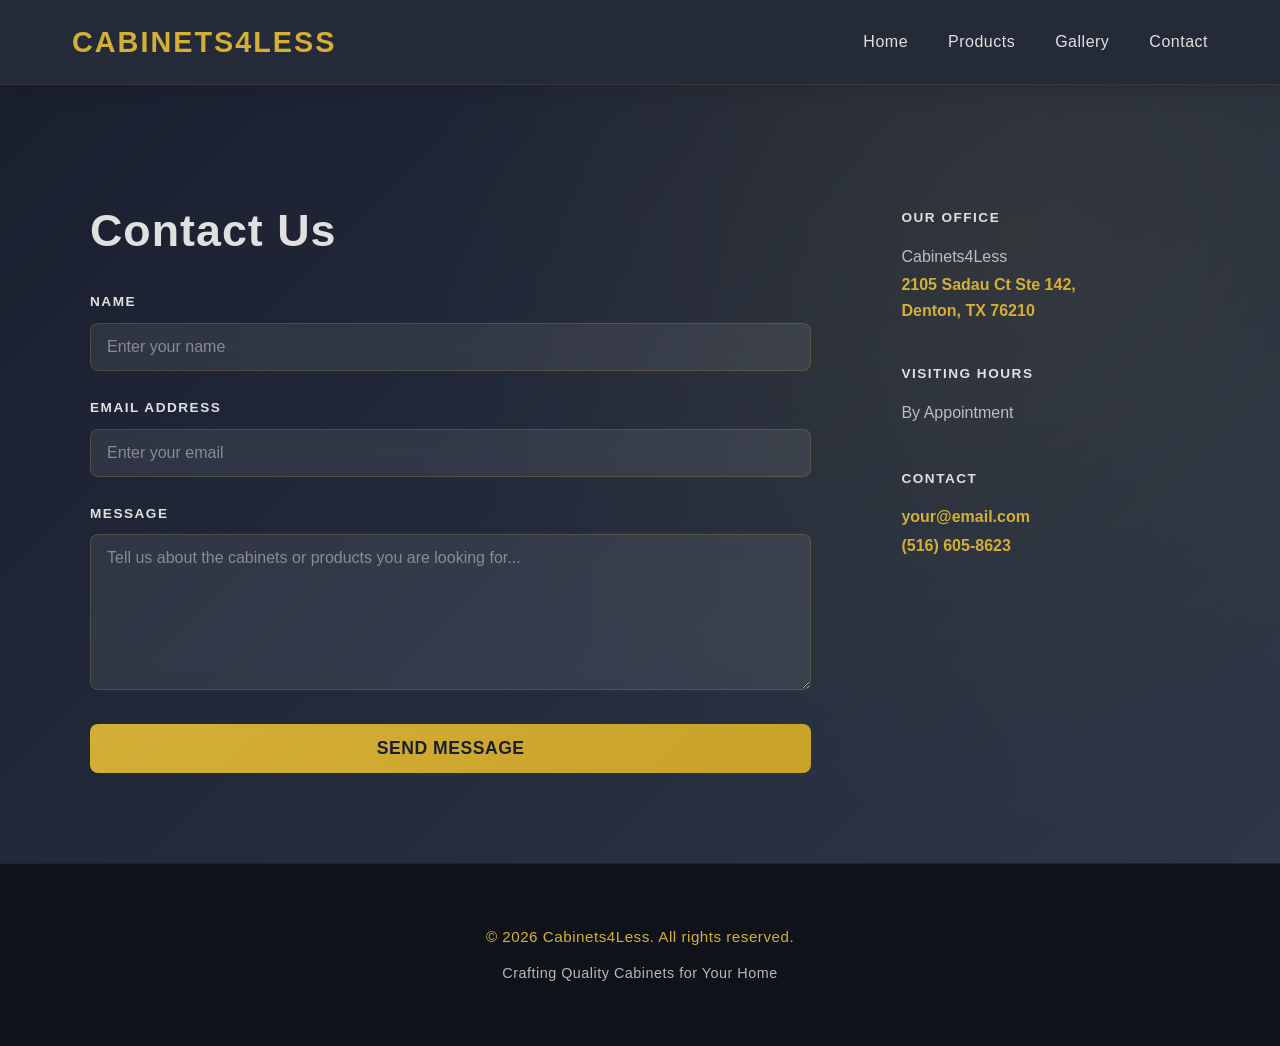
==== contact.html @ 21c106f7 "Initial Cabinets4Less website" ====
<!DOCTYPE html>
<html lang="en">

<head>
    <meta charset="UTF-8">
    <meta name="viewport" content="width=device-width, initial-scale=1.0">
    <title>Contact Us - Cabinets4Less Sales</title>
    <link rel="stylesheet" href="styles.css">
</head>

<body>
    <!-- Navigation Bar -->
    <nav class="navbar">
        <div class="nav-container">
            <div class="logo">
                <a href="index.html" class="logo-link">Cabinets4Less</a>
            </div>
            <ul class="nav-menu">
                <li><a href="index.html" class="nav-link">Home</a></li>
                <li><a href="index.html#products" class="nav-link">Products</a></li>
                <li><a href="index.html#gallery" class="nav-link">Gallery</a></li>
                <li><a href="contact.html" class="nav-link">Contact</a></li>
            </ul>
        </div>
    </nav>

    <!-- Contact Section -->
    <section id="contact" class="contact contact-page">
        <div class="contact-layout">
            <!-- Left Side: Introduction and Form -->
            <div class="contact-main">
                <h2>Contact Us</h2>
                <form class="contact-form">
                    <div class="form-group">
                        <label for="name">Name</label>
                        <input id="name" type="text" placeholder="Enter your name" required>
                    </div>

                    <div class="form-group">
                        <label for="email">Email Address</label>
                        <input id="email" type="email" placeholder="Enter your email" required>
                    </div>

                    <div class="form-group">
                        <label for="message">Message</label>
                        <textarea id="message"
                            placeholder="Tell us about the cabinets or products you are looking for..." rows="7"
                            required></textarea>
                    </div>

                    <button type="submit" class="submit-button">
                        Send Message
                    </button>
                </form>
            </div>

            <!-- Right Side: Business Information -->
            <aside class="contact-details">
                <div class="contact-detail-block">
                    <h3>Our Office</h3>
                    <p>
                        <p>Cabinets4Less<br></p>
                        <a href="https://www.google.com/maps/search/?api=1&query=YOUR+FULL+BUSINESS+ADDRESS"
                            target="_blank" rel="noopener noreferrer" class="map-link">
                            
                            2105 Sadau Ct Ste 142,<br>
                            Denton, TX 76210
                        </a>
                    </p>
                </div>

                <div class="contact-detail-block">
                    <h3>Visiting Hours</h3>
                    <p>By Appointment</p>
                </div>

                <div class="contact-detail-block">
                    <h3>Contact</h3>

                    <!-- Replace these placeholders with real details -->
                    <p>
                        <a href="mailto:your@email.com">your@email.com</a><br>
                        <a href="tel:+12145551234">(516) 605-8623</a>
                    </p>
                </div>
            </aside>
        </div>
    </section>

    <!-- Footer -->
    <footer class="footer">
        <div class="footer-content">
            <p>&copy; 2026 Cabinets4Less. All rights reserved.</p>
            <p>Crafting Quality Cabinets for Your Home</p>
        </div>
    </footer>

    <!-- Notification Toast -->
    <div id="notification" class="notification-toast">
        <div class="notification-content">
            <span class="notification-checkmark">✓</span>
            <span class="notification-message">Message Received!</span>
            <button class="notification-close">&times;</button>
        </div>
    </div>

    <script src="script.js"></script>
</body>

</html>
---- styles.css ----
:root {
    --primary-color: #1a1f2e;
    --secondary-color: #2d3748;
    --accent-color: #d4af35;
    --text-light: #e0e0e0;
    --text-dark: #1a1f2e;
    --bg-light: #f8f9fa;
    --shadow-sm: 0 4px 15px rgba(0, 0, 0, 0.1);
    --shadow-md: 0 8px 30px rgba(0, 0, 0, 0.15);
    --shadow-lg: 0 15px 40px rgba(0, 0, 0, 0.2);
}

* {
    margin: 0;
    padding: 0;
    box-sizing: border-box;
}

body {
    font-family: 'Segoe UI', Tahoma, Geneva, Verdana, sans-serif;
    line-height: 1.6;
    color: var(--text-dark);
    background: var(--bg-light);
}

/* Navigation Bar */
.navbar {
    background: rgba(26, 31, 46, 0.95);
    backdrop-filter: blur(10px);
    padding: 1.2rem 0;
    position: sticky;
    top: 0;
    z-index: 100;
    box-shadow: 0 2px 20px rgba(0, 0, 0, 0.15);
    border-bottom: 1px solid rgba(212, 175, 55, 0.1);
}

.nav-container {
    max-width: 1200px;
    margin: 0 auto;
    display: flex;
    justify-content: space-between;
    align-items: center;
    padding: 0 2rem;
}

.logo {
    font-size: 1.8rem;
    font-weight: 700;
    color: var(--accent-color);
    letter-spacing: 2px;
    text-transform: uppercase;
    transition: all 0.3s ease;
}

.logo-link {
    color: var(--accent-color);
    text-decoration: none;
    transition: all 0.3s ease;
}

.logo-link:hover {
    text-shadow: 0 0 20px rgba(212, 175, 55, 0.4);
}

.logo:hover .logo-link {
    text-shadow: 0 0 20px rgba(212, 175, 55, 0.4);
}

.nav-menu {
    display: flex;
    list-style: none;
    gap: 2.5rem;
}

.nav-link {
    color: var(--text-light);
    text-decoration: none;
    transition: all 0.3s ease;
    font-weight: 500;
    position: relative;
    letter-spacing: 0.5px;
}

.nav-link::after {
    content: '';
    position: absolute;
    bottom: -5px;
    left: 0;
    width: 0;
    height: 2px;
    background: var(--accent-color);
    transition: width 0.3s ease;
}

.nav-link:hover {
    color: var(--accent-color);
}

.nav-link:hover::after {
    width: 100%;
}

/* Hero Section */
.hero {
    background: linear-gradient(135deg, #1a1f2e 0%, #2d3748 100%);
    color: var(--text-light);
    padding: 120px 2rem;
    text-align: center;
    min-height: 550px;
    display: flex;
    align-items: center;
    justify-content: center;
    position: relative;
    overflow: hidden;
}
.logo-link {
    color: inherit;
    text-decoration: none;
    cursor: pointer;
}

.logo-link:visited {
    color: inherit;
}

.logo-link:hover {
    color: inherit;
}

.hero::before {
    content: '';
    position: absolute;
    top: 0;
    left: 0;
    right: 0;
    bottom: 0;
    background: radial-gradient(circle at 20% 50%, rgba(212, 175, 55, 0.05) 0%, transparent 50%);
    pointer-events: none;
}

.hero-content {
    position: relative;
    z-index: 1;
}

.hero-content h1 {
    font-size: 3.5rem;
    margin-bottom: 1.5rem;
    text-shadow: 0 4px 20px rgba(0, 0, 0, 0.3);
    letter-spacing: 1px;
    font-weight: 700;
}

.hero-content p {
    font-size: 1.4rem;
    margin-bottom: 2.5rem;
    opacity: 0.9;
    letter-spacing: 0.5px;
}

.cta-button {
    background: linear-gradient(135deg, #d4af37 0%, #c9a227 100%);
    color: var(--text-dark);
    border: none;
    padding: 14px 45px;
    font-size: 1.1rem;
    border-radius: 50px;
    cursor: pointer;
    font-weight: 700;
    transition: all 0.3s ease;
    box-shadow: 0 8px 25px rgba(212, 175, 55, 0.3);
    letter-spacing: 0.5px;
    text-transform: uppercase;
    position: relative;
    overflow: hidden;
}

.cta-button::before {
    content: '';
    position: absolute;
    top: 0;
    left: -100%;
    width: 100%;
    height: 100%;
    background: rgba(255, 255, 255, 0.2);
    transition: left 0.3s ease;
}

.cta-button:hover {
    background: linear-gradient(135deg, #e8c547 0%, #d4af37 100%);
    transform: translateY(-3px);
    box-shadow: 0 12px 35px rgba(212, 175, 55, 0.4);
}

.cta-button:hover::before {
    left: 100%;
}

/* Products Section */
.products {
    padding: 100px 2rem;
    background: linear-gradient(135deg, #f8f9fa 0%, #ffffff 100%);
    max-width: 1200px;
    margin: 0 auto;
}

.products h2 {
    text-align: center;
    font-size: 2.8rem;
    margin-bottom: 3.5rem;
    color: var(--text-dark);
    font-weight: 700;
    letter-spacing: 1px;
}

.products-grid {
    display: grid;
    grid-template-columns: repeat(auto-fit, minmax(260px, 1fr));
    gap: 2.5rem;
}

.products-card {
    background: rgba(255, 255, 255, 0.95);
    backdrop-filter: blur(10px);
    padding: 2.5rem;
    border-radius: 12px;
    box-shadow: var(--shadow-sm);
    transition: all 0.4s cubic-bezier(0.25, 0.46, 0.45, 0.94);
    text-align: center;
    border: 1px solid rgba(212, 175, 55, 0.1);
    position: relative;
    overflow: hidden;
}


.products-card h3 {
    font-size: 1.6rem;
    margin-bottom: 1.2rem;
    color: var(--accent-color);
    font-weight: 700;
    transition: all 0.3s ease;
    position: relative;
    z-index: 1;
}

/* removed hover effect for product titles */

.products-card p {
    color: #666;
    line-height: 1.8;
    position: relative;
    z-index: 1;
}

/* Gallery Section */
.gallery {
    padding: 100px 2rem;
    background: linear-gradient(135deg, #f8f9fa 0%, #ffffff 100%);
    max-width: 1200px;
    margin: 0 auto;
}

.gallery h2 {
    text-align: center;
    font-size: 2.8rem;
    margin-bottom: 3.5rem;
    color: var(--text-dark);
    font-weight: 700;
    letter-spacing: 1px;
}

.gallery-grid {
    display: grid;
    grid-template-columns: repeat(3,1fr);
    gap: 30px;
    justify-content: center;
    align-items: center;
}

.gallery-placeholder {
    background: linear-gradient(135deg, #1a1f2e 0%, #2d3748 100%);
    color: var(--accent-color);
    height: 280px;
    display: flex;
    align-items: center;
    justify-content: center;
    font-size: 1.3rem;
    font-weight: 700;
    position: relative;
    overflow: hidden;
}

/* color overlay applied on top of images inside the placeholder */
.gallery-placeholder::after {
    content: "";
    position: absolute;
    inset: 0;
    /* accent-color overlay */
    background: rgba(212, 175, 53, 0.12); /* var(--accent-color) with low opacity */
    mix-blend-mode: overlay;
    pointer-events: none;
    z-index: 3;
    transition: opacity 0.25s ease, background 0.25s ease, transform 0.25s ease;
    opacity: 0.12; /* subtle by default */
}

.gallery-item:hover .gallery-placeholder::after {
    /* stronger accent overlay on hover */
    opacity: 0.5;
    transform: scale(1.02);
}

.gallery-image {
  width: 100%;
  height: auto; /* keeps natural proportions */
  max-height: 250px; /* limits tall images */
  object-fit: contain; /* shows full image without cropping */
  border-radius: 8px;
  display: block;
  margin: 0 auto;
  background-color: #f8f8f8; /* optional subtle background */
}


.gallery-item {
    width: 250px;
    margin: 0 auto;
    text-align: center;
    overflow: hidden;
    border-radius: 12px;
    box-shadow: var(--shadow-md);
    border: 1px solid rgba(212, 175, 55, 0.1);
    background: white;
    transition: all 0.4s cubic-bezier(0.25, 0.46, 0.45, 0.94);
    position: relative;
    overflow: hidden;
}

.gallery-item:hover {
    transform: translateY(-22px) scale(1.1);
    box-shadow: 0 30px 70px rgba(10, 20, 40, 0.36);
    border-color: rgba(212, 175, 55, 0.45);
    z-index: 4;
}

.gallery-item::before {
    content: "";
    position: absolute;
    inset: 0;
    background: radial-gradient(
        circle,
        rgba(212, 175, 55, 0.18) 0%,
        transparent 70%
    );
    opacity: 0;
    transition: opacity 0.4s ease;
    pointer-events: none;
    z-index: 1;
}

.gallery-item:hover::before {
    opacity: 0.14;
}

.gallery-item a,
.gallery-item p,
.gallery-image {
    position: relative;
    z-index: 2;
}

/* top accent bar that expands on hover to create a 'highlight popup' */
.gallery-item::after {
    content: "";
    position: absolute;
    top: 0;
    left: 50%;
    transform: translateX(-50%);
    width: 0;
    height: 6px;
    background: var(--accent-color);
    border-top-left-radius: 12px;
    border-top-right-radius: 12px;
    transition: width 220ms cubic-bezier(0.2,0.9,0.2,1), left 220ms cubic-bezier(0.2,0.9,0.2,1);
    z-index: 5;
}

.gallery-item:hover::after {
    left: 0;
    transform: none;
    width: 100%;
}

.gallery-item a,
.gallery-item p {
    padding: 0.8rem;
    background: rgba(255, 255, 255, 0.95);
    backdrop-filter: blur(10px);
    text-align: center;
    color: var(--accent-color);
    font-weight: 500;
    letter-spacing: 0.5px;
    text-decoration: none;
}

.gallery-item a:visited,
.gallery-item a:hover,
.gallery-item a:active,
.gallery-item a:visited p,
.gallery-item a:hover p,
.gallery-item a:active p {
  color: var(--accent-color);
  text-decoration: none;
}

/* Contact Section */
.contact {
    background: linear-gradient(135deg, #1a1f2e 0%, #2d3748 100%);
    padding: 100px 2rem;
    color: var(--text-light);
    position: relative;
    overflow: hidden;
}

.contact::before {
    content: '';
    position: absolute;
    top: 0;
    left: 0;
    right: 0;
    bottom: 0;
    background: radial-gradient(circle at 80% 20%, rgba(212, 175, 55, 0.08) 0%, transparent 50%);
    pointer-events: none;
}

.contact h2 {
    text-align: center;
    font-size: 2.8rem;
    margin-bottom: 3rem;
    font-weight: 700;
    letter-spacing: 1px;
    position: relative;
    z-index: 1;
}

.contact-form {
   max-width: 600px;
    margin: 0 auto;
    width: 90%;
}

.form-group {
    margin-bottom: 1.8rem;
    width: 100%;
}

.contact-form input,
.contact-form textarea {
    width: 100%;
    padding: 14px 16px;
    text-align: left;
    box-sizing: border-box;
    border: 1px solid rgba(212, 175, 55, 0.2);
    border-radius: 8px;
    font-size: 1rem;
    font-family: inherit;
    background: rgba(255, 255, 255, 0.08);
    backdrop-filter: blur(10px);
    color: var(--text-light);
    transition: all 0.3s ease;
}

.contact-form input::placeholder,
.contact-form textarea::placeholder {
    color: rgba(224, 224, 224, 0.5);
}

.contact-form input:focus,
.contact-form textarea:focus {
    outline: none;
    background: rgba(255, 255, 255, 0.12);
    border-color: rgba(212, 175, 55, 0.5);
    box-shadow: 0 0 20px rgba(212, 175, 55, 0.2);
    transform: translateY(-2px);
}

.submit-button {
    width: 100%;
    background: linear-gradient(135deg, #d4af37 0%, #c9a227 100%);
    color: var(--text-dark);
    border: none;
    padding: 14px;
    font-size: 1.1rem;
    border-radius: 8px;
    cursor: pointer;
    font-weight: 700;
    transition: all 0.3s ease;
    letter-spacing: 0.5px;
    text-transform: uppercase;
    position: relative;
    overflow: hidden;
}

.submit-button::before {
    content: '';
    position: absolute;
    top: 0;
    left: -100%;
    width: 100%;
    height: 100%;
    background: rgba(255, 255, 255, 0.2);
    transition: left 0.3s ease;
}

.submit-button:hover {
    background: linear-gradient(135deg, #e8c547 0%, #d4af37 100%);
    transform: translateY(-3px);
    box-shadow: 0 10px 30px rgba(212, 175, 55, 0.3);
}

.submit-button:hover::before {
    left: 100%;
}

/* Contact Page Specific Styles */
.contact-page {
    min-height: 80vh;
    display: flex;
    flex-direction: column;
    justify-content: center;
}

.contact-subtitle {
    text-align: center;
    font-size: 1.1rem;
    color: rgba(224, 224, 224, 0.8);
    margin-bottom: 2rem;
    letter-spacing: 0.5px;
}

/* Footer */
.footer {
    background: #0f1219;
    color: var(--text-light);
    text-align: center;
    padding: 3rem 2rem;
    border-top: 1px solid rgba(212, 175, 55, 0.1);
}

.footer-content p {
    margin: 0.8rem 0;
    font-weight: 500;
    letter-spacing: 0.5px;
}

.footer-content p:first-child {
    color: var(--accent-color);
    font-size: 0.95rem;
}

.footer-content p:last-child {
    opacity: 0.8;
    font-size: 0.9rem;
}

/* Notification Toast */
.notification-toast {
    position: fixed;
    bottom: 30px;
    right: 30px;
    background: linear-gradient(135deg, #10b981 0%, #059669 100%);
    color: white;
    padding: 0;
    border-radius: 12px;
    box-shadow: 0 10px 40px rgba(16, 185, 129, 0.3);
    z-index: 1000;
    opacity: 0;
    transform: translateY(100px) translateX(20px);
    transition: all 0.4s cubic-bezier(0.25, 0.46, 0.45, 0.94);
    pointer-events: none;
    border: 1px solid rgba(255, 255, 255, 0.2);
    backdrop-filter: blur(10px);
    min-width: 320px;
}

.notification-toast.show {
    opacity: 1;
    transform: translateY(0) translateX(0);
    pointer-events: auto;
}

.notification-content {
    display: flex;
    align-items: center;
    gap: 12px;
    padding: 16px 20px;
    position: relative;
}

.notification-checkmark {
    font-size: 1.8rem;
    font-weight: 700;
    display: flex;
    align-items: center;
    justify-content: center;
    min-width: 28px;
    animation: checkScaleIn 0.5s cubic-bezier(0.34, 1.56, 0.64, 1);
}

.notification-message {
    flex: 1;
    font-weight: 600;
    letter-spacing: 0.5px;
    font-size: 0.95rem;
}

.notification-close {
    background: none;
    border: none;
    color: white;
    font-size: 1.5rem;
    cursor: pointer;
    padding: 0;
    width: 28px;
    height: 28px;
    display: flex;
    align-items: center;
    justify-content: center;
    transition: all 0.2s ease;
    opacity: 0.8;
}

.notification-close:hover {
    opacity: 1;
    transform: scale(1.2);
}

/* Contact page: two-column text and form layout */
.contact-page {
    display: block;
    min-height: auto;
    padding: 110px 2rem 90px;
}

.contact-page .contact-layout {
    width: min(1100px, 100%);
    margin: 0 auto;
    display: grid;
    grid-template-columns: minmax(0, 2fr) minmax(220px, 0.8fr);
    gap: 90px;
    align-items: start;
    position: relative;
    z-index: 1;
}

/* Left side */
.contact-page .contact-main h2 {
    text-align: left;
    margin: 0 0 24px;
}

.contact-page .contact-intro {
    max-width: 750px;
    text-align: left;
    margin: 0 0 42px;
    color: rgba(224, 224, 224, 0.8);
    font-size: 1.1rem;
    line-height: 1.8;
    letter-spacing: 0.3px;
}

.contact-page .contact-form {
    width: 100%;
    max-width: none;
    margin: 0;
}

.contact-page .form-group {
    margin-bottom: 26px;
}

/* Labels above each box */
.contact-page .contact-form label {
    display: block;
    margin-bottom: 10px;
    text-align: left;
    color: var(--text-light);
    font-size: 0.85rem;
    font-weight: 700;
    text-transform: uppercase;
    letter-spacing: 1.5px;
}

/* Right side */
.contact-page .contact-details {
    padding-top: 12px;
}

.contact-page .contact-detail-block {
    margin-bottom: 40px;
}

.contact-page .contact-detail-block h3 {
    margin: 0 0 14px;
    color: var(--text-light);
    font-size: 0.85rem;
    font-weight: 700;
    text-transform: uppercase;
    letter-spacing: 1.5px;
}

.contact-page .contact-detail-block p {
    margin: 0;
    color: rgba(224, 224, 224, 0.8);
    line-height: 1.8;
}

.contact-page .contact-detail-block a {
    color: var(--accent-color);
    font-weight: 700;
    text-decoration: none;
}

.contact-page .contact-detail-block a:hover {
    text-decoration: underline;
}

/* Phone layout: form and details stack vertically */
@media (max-width: 768px) {
    .contact-page .contact-layout {
        grid-template-columns: 1fr;
        gap: 45px;
    }

    .contact-page .contact-details {
        padding-top: 0;
    }
}

/* Notification animation */
@keyframes checkScaleIn {
    0% {
        transform: scale(0);
        opacity: 0;
    }
    50% {
        transform: scale(1.2);
    }
    100% {
        transform: scale(1);
        opacity: 1;
    }
}

/* Responsive Design */
@media (max-width: 768px) {
    :root {
        --shadow-sm: 0 2px 10px rgba(0, 0, 0, 0.08);
        --shadow-md: 0 4px 20px rgba(0, 0, 0, 0.12);
        --shadow-lg: 0 8px 25px rgba(0, 0, 0, 0.15);
    }

    .nav-menu {
        gap: 1.2rem;
    }

    .hero-content h1 {
        font-size: 2.2rem;
    }

    .hero-content p {
        font-size: 1rem;
    }

    .services h2,
    .gallery h2,
    .contact h2 {
        font-size: 2rem;
    }

    .services-grid,
    .gallery-grid {
        grid-template-columns: 1fr;
        gap: 2rem;
    }

    .service-card {
        padding: 2rem;
    }

    .cta-button {
        padding: 12px 30px;
        font-size: 1rem;
    }

    .contact-form input,
    .contact-form textarea {
        padding: 12px 14px;
    }
}
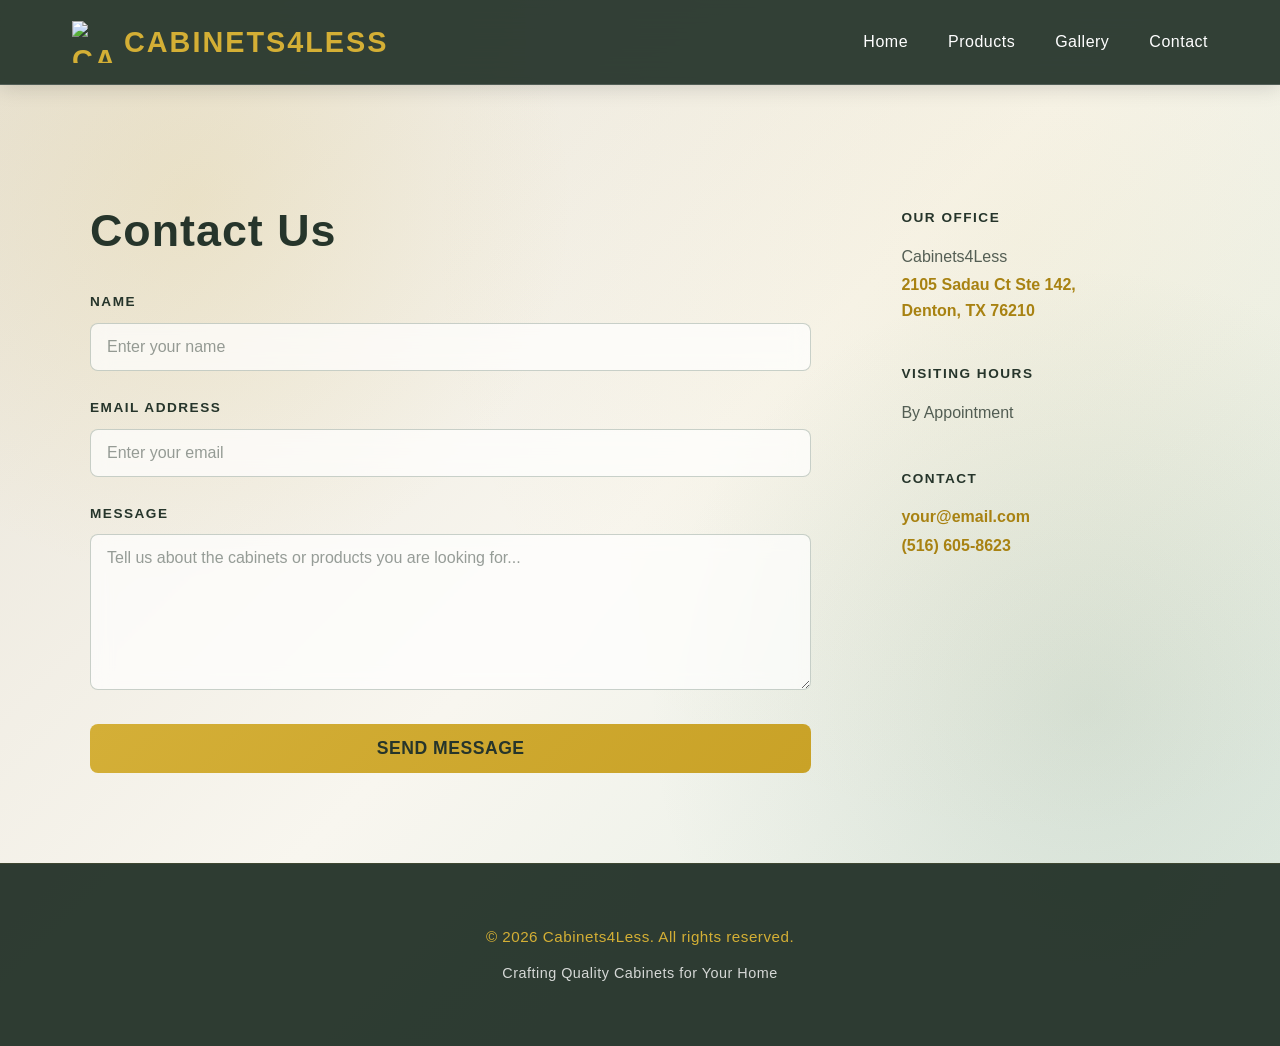
==== commit ade71ef0: "overhaul website design and update favicon" ====
--- a/contact.html
+++ b/contact.html
@@ -6,6 +6,7 @@
     <meta name="viewport" content="width=device-width, initial-scale=1.0">
     <title>Contact Us - Cabinets4Less Sales</title>
     <link rel="stylesheet" href="styles.css">
+    <link rel="icon" type="image/png" href="images/favicon.png">
 </head>
 
 <body>
@@ -13,7 +14,10 @@
     <nav class="navbar">
         <div class="nav-container">
             <div class="logo">
-                <a href="index.html" class="logo-link">Cabinets4Less</a>
+                <a href="index.html" class="logo-link">
+                    <img src="images/logo.png" alt="Cabinets4Less logo" class="nav-logo-image">
+                    <span>Cabinets4Less</span>
+                </a>
             </div>
             <ul class="nav-menu">
                 <li><a href="index.html" class="nav-link">Home</a></li>
--- a/styles.css
+++ b/styles.css
@@ -54,9 +54,17 @@
 }
 
 .logo-link {
-    color: var(--accent-color);
+    display: flex;
+    align-items: center;
+    gap: 10px;
     text-decoration: none;
-    transition: all 0.3s ease;
+}
+
+.nav-logo-image {
+    width: 42px;
+    height: 42px;
+    object-fit: contain;
+    display: block;
 }
 
 .logo-link:hover {
@@ -799,3 +807,215 @@
         padding: 12px 14px;
     }
 }
+
+body {
+    background:
+        radial-gradient(circle at 15% 10%, rgba(212, 175, 55, 0.12), transparent 28%),
+        radial-gradient(circle at 85% 30%, rgba(255, 255, 255, 0.07), transparent 30%),
+        linear-gradient(135deg, #151a28 0%, #20283a 48%, #151a28 100%);
+    background-attachment: fixed;
+}
+
+.products,
+.gallery {
+    background: transparent;
+}
+
+.products-card,
+.gallery-item {
+    background: rgba(255, 255, 255, 0.10);
+    border: 1px solid rgba(255, 255, 255, 0.18);
+    box-shadow: 0 10px 30px rgba(0, 0, 0, 0.22);
+    backdrop-filter: blur(14px);
+    -webkit-backdrop-filter: blur(14px);
+}
+
+.gallery-item a,
+.gallery-item p {
+    background: rgba(255, 255, 255, 0.08);
+    color: var(--accent-color);
+}
+
+.products-card p {
+    color: rgba(255, 255, 255, 0.78);
+}
+
+.products-card h3 {
+    color: var(--accent-color);
+}
+
+.navbar {
+    background: rgba(26, 31, 46, 0.72);
+    backdrop-filter: blur(16px);
+    -webkit-backdrop-filter: blur(16px);
+    border-bottom: 1px solid rgba(255, 255, 255, 0.10);
+}
+
+.products-card:hover,
+.gallery-item:hover {
+    background: rgba(255, 255, 255, 0.16);
+    border-color: rgba(212, 175, 55, 0.55);
+    box-shadow: 0 16px 40px rgba(0, 0, 0, 0.32);
+}
+
+/* Consistent dark/glass styling across all pages */
+
+/* Main section backgrounds */
+.products,
+.gallery,
+.product-detail,
+.cabinet-page {
+    background: transparent;
+}
+
+/* Main headings: change black to light */
+.products h2,
+.gallery h2,
+.product-detail h1,
+.product-detail h2,
+.cabinet-page h1,
+.cabinet-page h2 {
+    color: var(--text-light);
+}
+
+/* Supporting text */
+.products > p,
+.gallery > p,
+.product-detail p,
+.cabinet-page p {
+    color: rgba(224, 224, 224, 0.82);
+}
+
+/* Product cards */
+.products-card,
+.gallery-item {
+    background: rgba(255, 255, 255, 0.10);
+    border: 1px solid rgba(255, 255, 255, 0.18);
+    box-shadow: 0 10px 30px rgba(0, 0, 0, 0.22);
+    backdrop-filter: blur(14px);
+    -webkit-backdrop-filter: blur(14px);
+}
+
+/* Product-card descriptions: remove the old gray text */
+.products-card p {
+    color: rgba(224, 224, 224, 0.80);
+}
+
+/* Gallery captions */
+.gallery-item a,
+.gallery-item p {
+    background: rgba(255, 255, 255, 0.08);
+    color: var(--accent-color);
+}
+
+/* Hover */
+.products-card:hover,
+.gallery-item:hover {
+    background: rgba(255, 255, 255, 0.16);
+    border-color: rgba(212, 175, 55, 0.55);
+    box-shadow: 0 16px 40px rgba(0, 0, 0, 0.32);
+}
+
+:root {
+    --primary-color: #526b5b;
+    --secondary-color: #7f9b84;
+    --text-dark: #26352b;
+    --text-light: #ffffff;
+    --bg-light: #f5f1e8;
+}
+
+body,
+.contact {
+    background:
+        radial-gradient(circle at 15% 15%, rgba(212, 175, 55, 0.15), transparent 30%),
+        radial-gradient(circle at 85% 80%, rgba(127, 155, 132, 0.18), transparent 35%),
+        linear-gradient(135deg, #e9e4d8 0%, #f8f6ef 48%, #e4eee5 100%);
+}
+
+/* Keep the dark header/footer for contrast */
+.navbar,
+.footer {
+    background: rgba(38, 53, 43, 0.96);
+}
+
+/* Make cards light glass, not teal */
+.products-card,
+.gallery-item {
+    background: rgba(255, 255, 255, 0.62);
+    border: 1px solid rgba(82, 107, 91, 0.20);
+    box-shadow: 0 10px 28px rgba(38, 53, 43, 0.12);
+    backdrop-filter: blur(12px);
+}
+
+.products-card p {
+    color: rgba(38, 53, 43, 0.78);
+}
+
+/* Unify the hero with the warm cream + sage theme */
+.hero {
+    background:
+        radial-gradient(circle at 20% 20%, rgba(212, 175, 55, 0.20), transparent 30%),
+        linear-gradient(135deg, #e9e4d8 0%, #f8f6ef 52%, #e4eee5 100%);
+}
+
+/* Make hero text readable on cream */
+.hero h1 {
+    color: #26352b;
+}
+
+.hero p {
+    color: rgba(38, 53, 43, 0.78);
+}
+
+/* Fix section titles that are washed out */
+.products h2,
+.gallery h2 {
+    color: #26352b;
+}
+
+/* Make navbar feel lighter and less gold-heavy */
+.navbar {
+    background: rgba(38, 53, 43, 0.94);
+    border-bottom: 1px solid rgba(255, 255, 255, 0.16);
+}
+
+.nav-link.active {
+    color: #f1e3b2;
+}
+
+/* Contact page: fix text contrast on the light background */
+.contact {
+    background:
+        radial-gradient(circle at 15% 15%, rgba(212, 175, 55, 0.14), transparent 30%),
+        radial-gradient(circle at 85% 80%, rgba(127, 155, 132, 0.20), transparent 35%),
+        linear-gradient(135deg, #e9e4d8 0%, #f8f6ef 52%, #e4eee5 100%);
+    color: #26352b;
+}
+
+.contact-page .contact-main h2,
+.contact-page .contact-form label,
+.contact-page .contact-detail-block h3 {
+    color: #26352b;
+}
+
+.contact-page .contact-intro,
+.contact-page .contact-detail-block p {
+    color: rgba(38, 53, 43, 0.78);
+}
+
+/* Form fields */
+.contact-page .contact-form input,
+.contact-page .contact-form textarea {
+    background: rgba(255, 255, 255, 0.70);
+    color: #26352b;
+    border-color: rgba(82, 107, 91, 0.30);
+}
+
+.contact-page .contact-form input::placeholder,
+.contact-page .contact-form textarea::placeholder {
+    color: rgba(38, 53, 43, 0.48);
+}
+
+.contact-page .contact-detail-block a {
+    color: #a88212;
+}
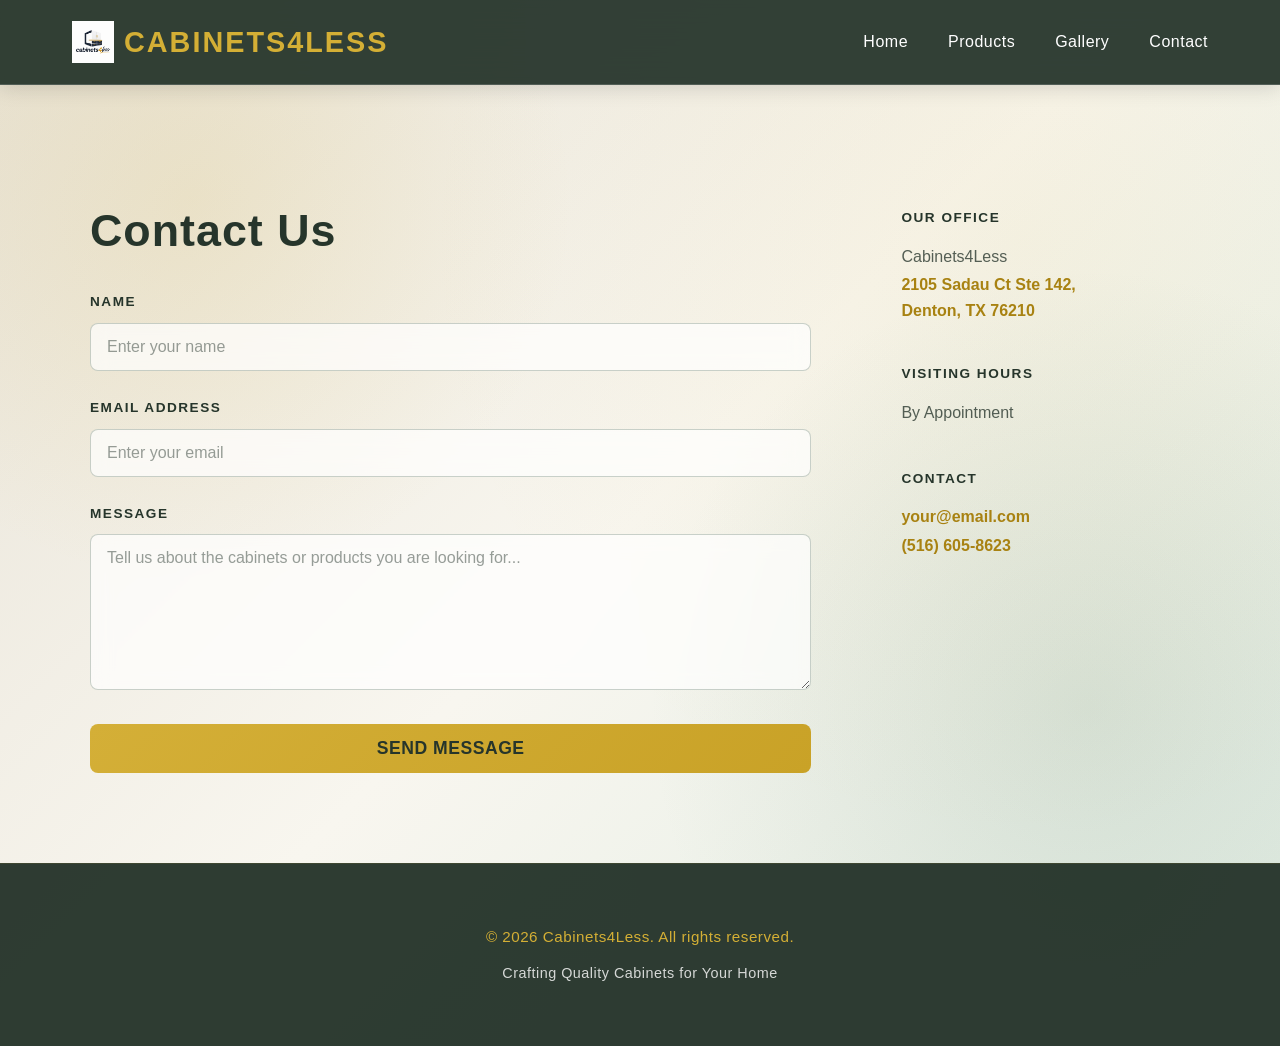
==== commit 82b3195d: "minor changes to index.html and styles.css to add a logo image next to the text in the navigation ba" ====
--- a/contact.html
+++ b/contact.html
@@ -6,7 +6,7 @@
     <meta name="viewport" content="width=device-width, initial-scale=1.0">
     <title>Contact Us - Cabinets4Less Sales</title>
     <link rel="stylesheet" href="styles.css">
-    <link rel="icon" type="image/png" href="images/favicon.png">
+    <link rel="icon" type="image/png" href="images/icon.png">
 </head>
 
 <body>
